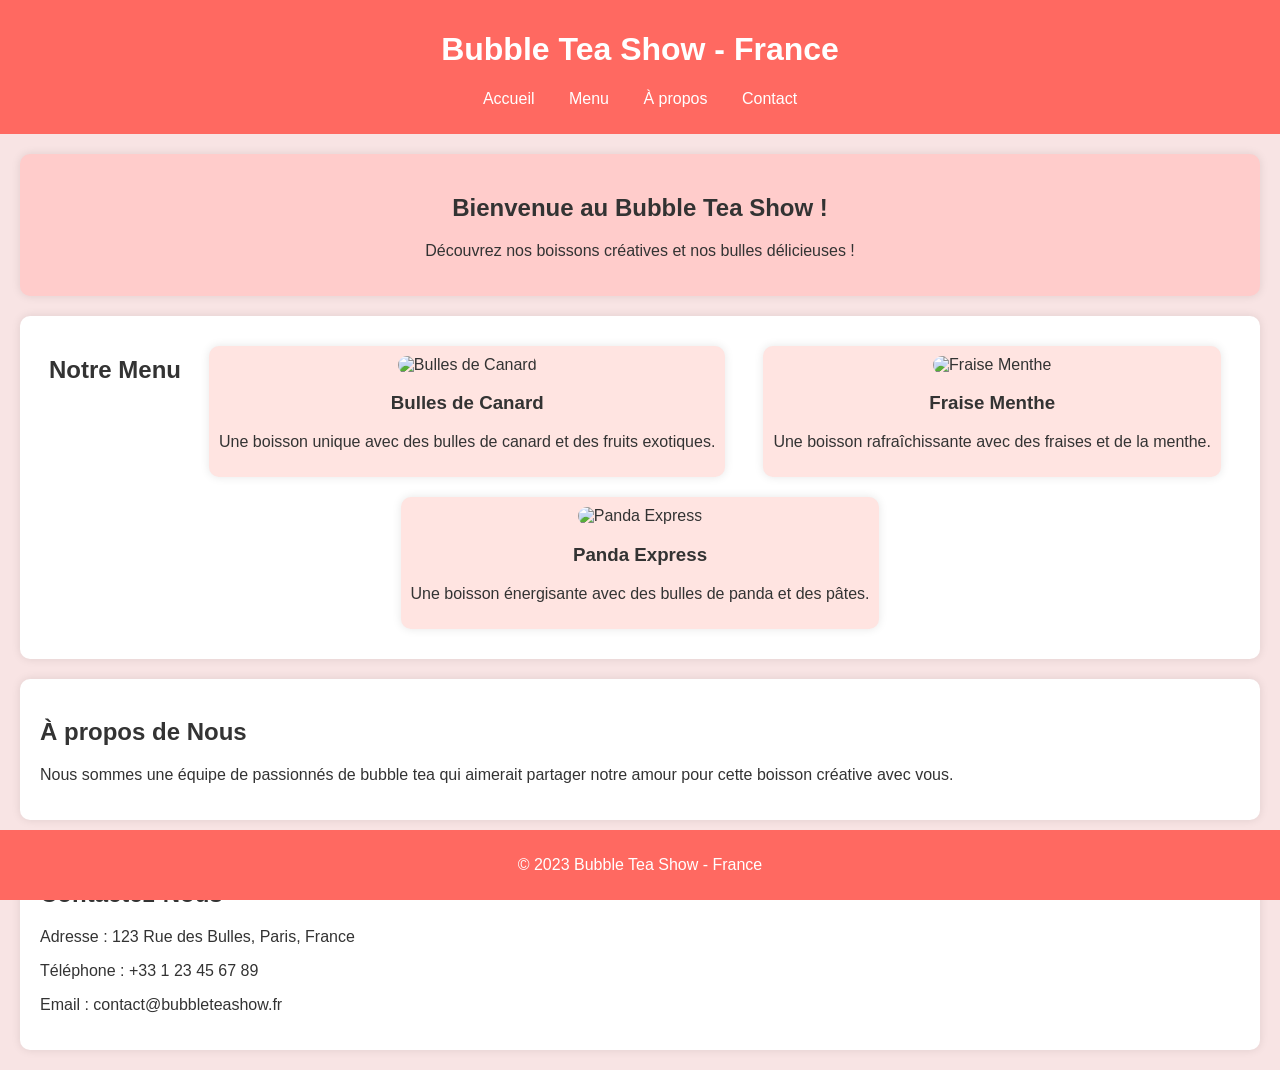
==== index.html @ 56312548 "Fix projects horizontal scrollbar (overflow-x:auto trap) #pj-mini and .dbody set only overflow-y:aut" ====
<!DOCTYPE html>
<html lang="fr">
<head>
    <meta charset="UTF-8">
    <meta name="viewport" content="width=device-width, initial-scale=1.0">
    <title>Bubble Tea Show - France</title>
    <link rel="stylesheet" href="styles.css">
</head>
<body>
    <header>
        <h1>Bubble Tea Show - France</h1>
        <nav>
            <ul>
                <li><a href="#home">Accueil</a></li>
                <li><a href="#menu">Menu</a></li>
                <li><a href="#about">À propos</a></li>
                <li><a href="#contact">Contact</a></li>
            </ul>
        </nav>
    </header>
    <section id="home">
        <h2>Bienvenue au Bubble Tea Show !</h2>
        <p>Découvrez nos boissons créatives et nos bulles délicieuses !</p>
    </section>
    <section id="menu">
        <h2>Notre Menu</h2>
        <div class="drink">
            <img src="images/drink1.jpg" alt="Bulles de Canard">
            <h3>Bulles de Canard</h3>
            <p>Une boisson unique avec des bulles de canard et des fruits exotiques.</p>
        </div>
        <div class="drink">
            <img src="images/drink2.jpg" alt="Fraise Menthe">
            <h3>Fraise Menthe</h3>
            <p>Une boisson rafraîchissante avec des fraises et de la menthe.</p>
        </div>
        <div class="drink">
            <img src="images/drink3.jpg" alt="Panda Express">
            <h3>Panda Express</h3>
            <p>Une boisson énergisante avec des bulles de panda et des pâtes.</p>
        </div>
    </section>
    <section id="about">
        <h2>À propos de Nous</h2>
        <p>Nous sommes une équipe de passionnés de bubble tea qui aimerait partager notre amour pour cette boisson créative avec vous.</p>
    </section>
    <section id="contact">
        <h2>Contactez-Nous</h2>
        <p>Adresse : 123 Rue des Bulles, Paris, France</p>
        <p>Téléphone : +33 1 23 45 67 89</p>
        <p>Email : contact@bubbleteashow.fr</p>
    </section>
    <footer>
        <p>&copy; 2023 Bubble Tea Show - France</p>
    </footer>
</body>
</html>
---- styles.css ----
body {
    font-family: Arial, sans-serif;
    background-color: #f8e4e4;
    margin: 0;
    padding: 0;
    color: #333;
}

header {
    background-color: #ff6961;
    color: white;
    padding: 10px 0;
    text-align: center;
}

nav ul {
    list-style-type: none;
    padding: 0;
}

nav ul li {
    display: inline;
    margin: 0 15px;
}

nav ul li a {
    color: white;
    text-decoration: none;
}

section {
    padding: 20px;
    margin: 20px;
    background-color: white;
    border-radius: 10px;
    box-shadow: 0 0 10px rgba(0, 0, 0, 0.1);
}

#home {
    background-color: #ffcccb;
    text-align: center;
}

#menu {
    display: flex;
    justify-content: space-around;
    flex-wrap: wrap;
}

.drink {
    text-align: center;
    margin: 10px;
    padding: 10px;
    background-color: #ffe4e1;
    border-radius: 10px;
    box-shadow: 0 0 10px rgba(0, 0, 0, 0.1);
}

.drink img {
    width: 200px;
    height: 200px;
    border-radius: 10px;
}

footer {
    text-align: center;
    background-color: #ff6961;
    color: white;
    padding: 10px 0;
    position: fixed;
    width: 100%;
    bottom: 0;
}
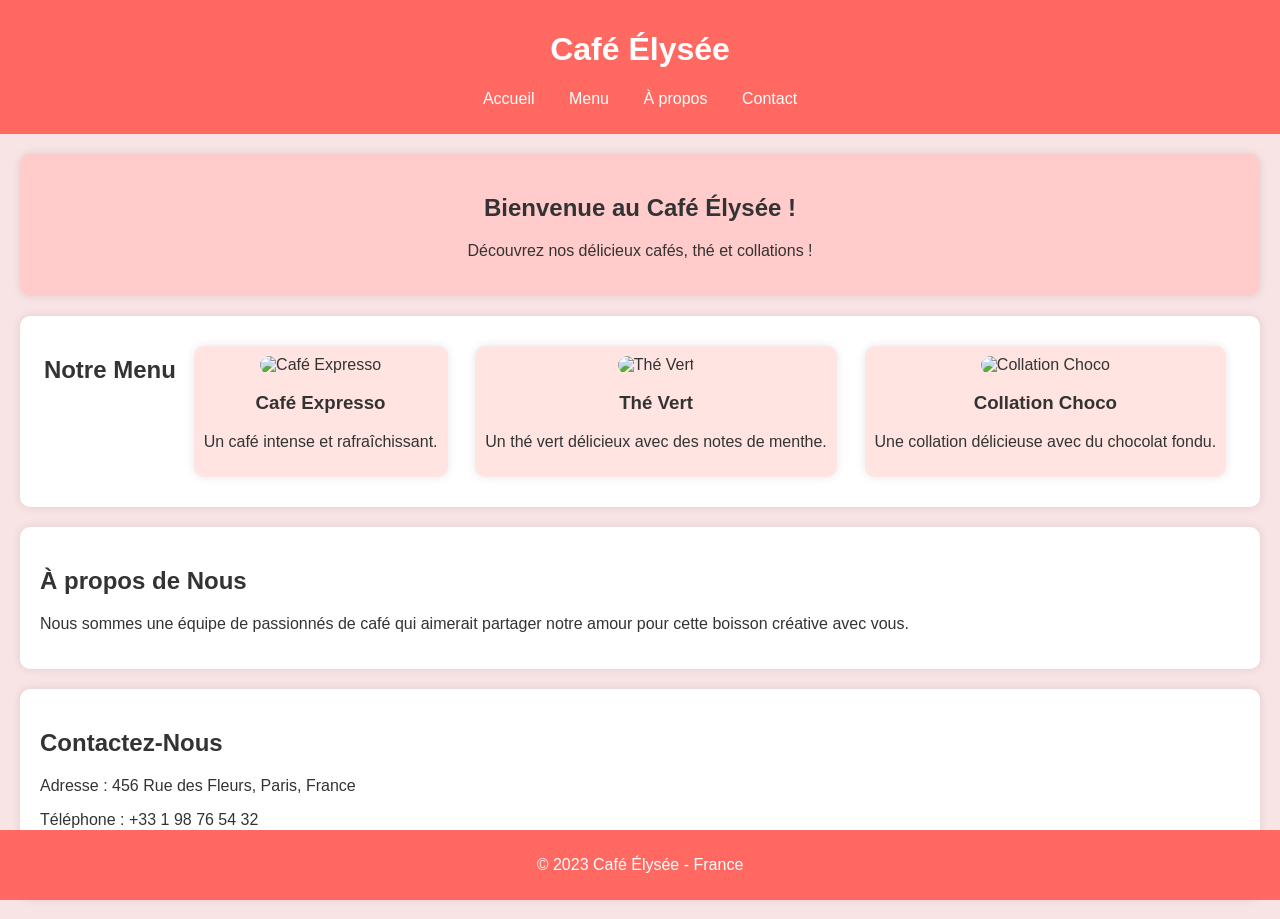
==== commit a13615af: "MLX auto-snapshot" ====
--- a/index.html
+++ b/index.html
@@ -3,12 +3,12 @@
 <head>
     <meta charset="UTF-8">
     <meta name="viewport" content="width=device-width, initial-scale=1.0">
-    <title>Bubble Tea Show - France</title>
+    <title>Café Élysée - France</title>
     <link rel="stylesheet" href="styles.css">
 </head>
 <body>
     <header>
-        <h1>Bubble Tea Show - France</h1>
+        <h1>Café Élysée</h1>
         <nav>
             <ul>
                 <li><a href="#home">Accueil</a></li>
@@ -19,39 +19,39 @@
         </nav>
     </header>
     <section id="home">
-        <h2>Bienvenue au Bubble Tea Show !</h2>
-        <p>Découvrez nos boissons créatives et nos bulles délicieuses !</p>
+        <h2>Bienvenue au Café Élysée !</h2>
+        <p>Découvrez nos délicieux cafés, thé et collations !</p>
     </section>
     <section id="menu">
         <h2>Notre Menu</h2>
         <div class="drink">
-            <img src="images/drink1.jpg" alt="Bulles de Canard">
-            <h3>Bulles de Canard</h3>
-            <p>Une boisson unique avec des bulles de canard et des fruits exotiques.</p>
+            <img src="images/coffee1.jpg" alt="Café Expresso">
+            <h3>Café Expresso</h3>
+            <p>Un café intense et rafraîchissant.</p>
         </div>
         <div class="drink">
-            <img src="images/drink2.jpg" alt="Fraise Menthe">
-            <h3>Fraise Menthe</h3>
-            <p>Une boisson rafraîchissante avec des fraises et de la menthe.</p>
+            <img src="images/coffee2.jpg" alt="Thé Vert">
+            <h3>Thé Vert</h3>
+            <p>Un thé vert délicieux avec des notes de menthe.</p>
         </div>
         <div class="drink">
-            <img src="images/drink3.jpg" alt="Panda Express">
-            <h3>Panda Express</h3>
-            <p>Une boisson énergisante avec des bulles de panda et des pâtes.</p>
+            <img src="images/coffee3.jpg" alt="Collation Choco">
+            <h3>Collation Choco</h3>
+            <p>Une collation délicieuse avec du chocolat fondu.</p>
         </div>
     </section>
     <section id="about">
         <h2>À propos de Nous</h2>
-        <p>Nous sommes une équipe de passionnés de bubble tea qui aimerait partager notre amour pour cette boisson créative avec vous.</p>
+        <p>Nous sommes une équipe de passionnés de café qui aimerait partager notre amour pour cette boisson créative avec vous.</p>
     </section>
     <section id="contact">
         <h2>Contactez-Nous</h2>
-        <p>Adresse : 123 Rue des Bulles, Paris, France</p>
-        <p>Téléphone : +33 1 23 45 67 89</p>
-        <p>Email : contact@bubbleteashow.fr</p>
+        <p>Adresse : 456 Rue des Fleurs, Paris, France</p>
+        <p>Téléphone : +33 1 98 76 54 32</p>
+        <p>Email : contact@cafeelysee.fr</p>
     </section>
     <footer>
-        <p>&copy; 2023 Bubble Tea Show - France</p>
+        <p>&copy; 2023 Café Élysée - France</p>
     </footer>
 </body>
 </html>
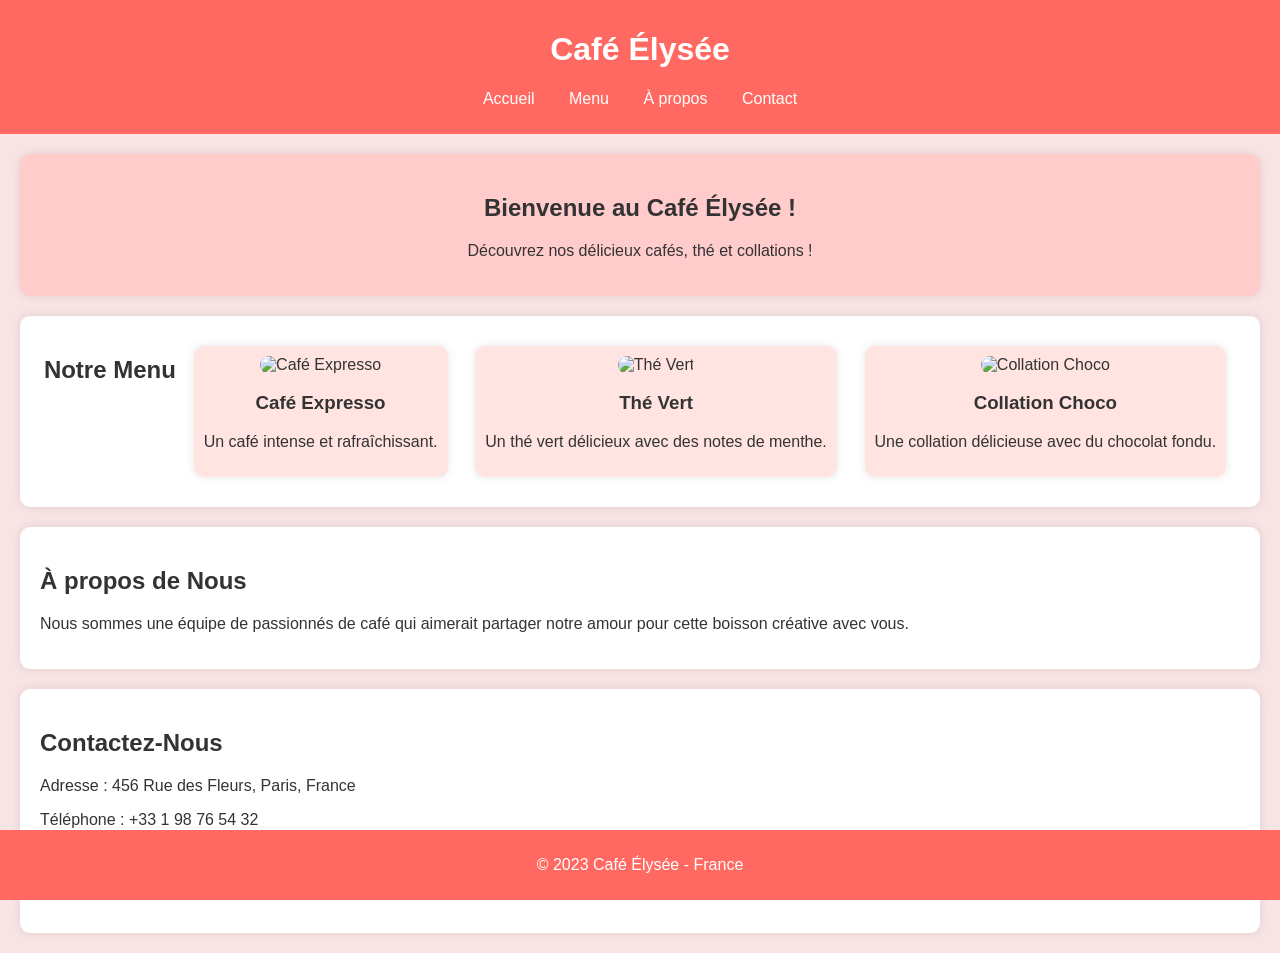
==== commit a652bb8c: "MLX auto-snapshot" ====
--- a/index.html
+++ b/index.html
@@ -3,6 +3,7 @@
 <head>
     <meta charset="UTF-8">
     <meta name="viewport" content="width=device-width, initial-scale=1.0">
+    <meta name="description" content="Découvrez nos délicieux cafés, thé et collations au Café Élysée à Paris.">
     <title>Café Élysée - France</title>
     <link rel="stylesheet" href="styles.css">
 </head>
@@ -49,6 +50,11 @@
         <p>Adresse : 456 Rue des Fleurs, Paris, France</p>
         <p>Téléphone : +33 1 98 76 54 32</p>
         <p>Email : contact@cafeelysee.fr</p>
+        <p>Suivez-nous sur les réseaux sociaux :
+            <a href="https://facebook.com/cafeelysee" target="_blank">Facebook</a> |
+            <a href="https://instagram.com/cafeelysee" target="_blank">Instagram</a> |
+            <a href="https://twitter.com/cafeelysee" target="_blank">Twitter</a>
+        </p>
     </section>
     <footer>
         <p>&copy; 2023 Café Élysée - France</p>
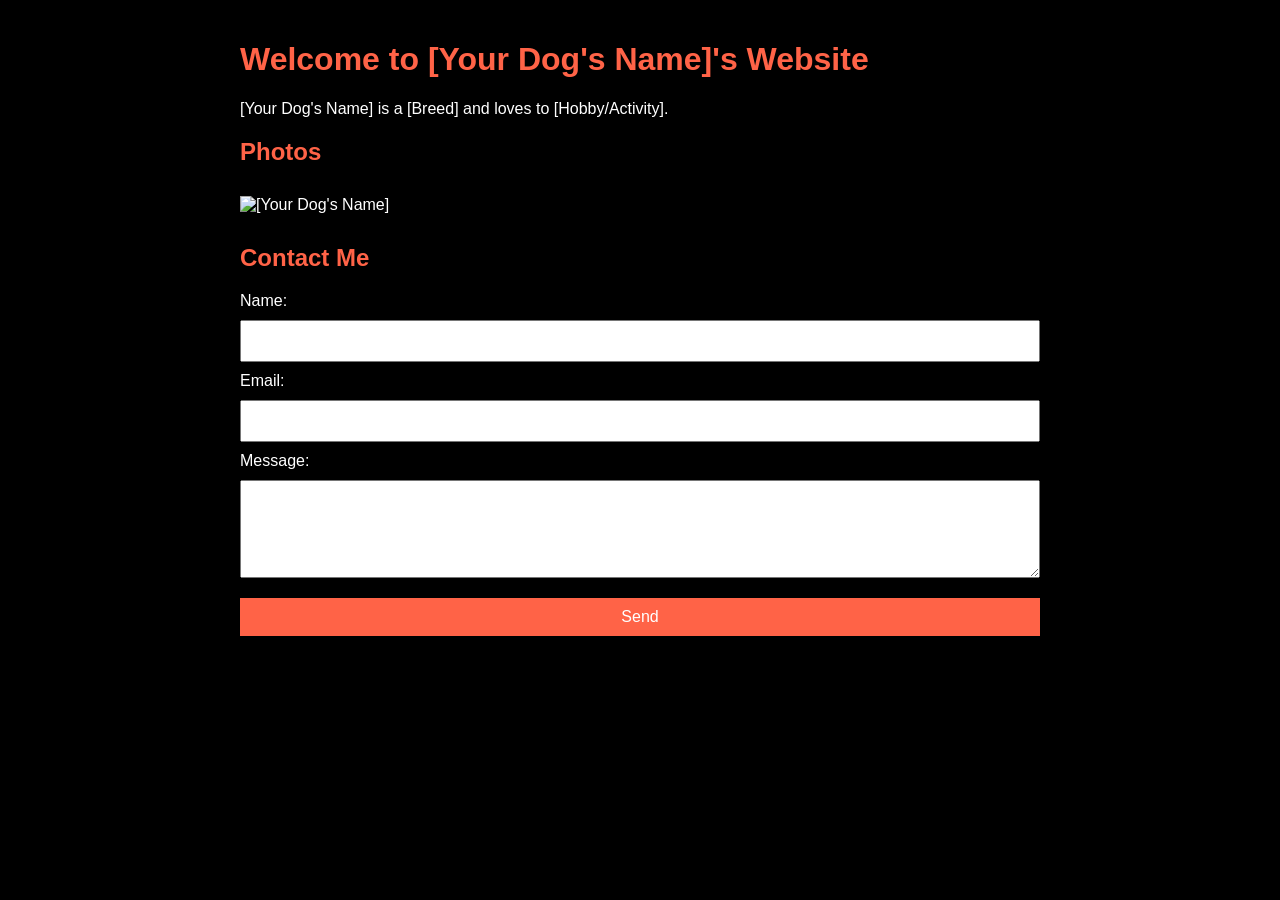
==== commit 9e0f9147: "Add basic structure for dog website" ====
--- a/index.html
+++ b/index.html
@@ -1,63 +1,70 @@
 <!DOCTYPE html>
-<html lang="fr">
+<html lang="en">
 <head>
     <meta charset="UTF-8">
     <meta name="viewport" content="width=device-width, initial-scale=1.0">
-    <meta name="description" content="Découvrez nos délicieux cafés, thé et collations au Café Élysée à Paris.">
-    <title>Café Élysée - France</title>
-    <link rel="stylesheet" href="styles.css">
+    <title>My Dog's Website</title>
+    <style>
+        body {
+            font-family: Arial, sans-serif;
+            background-color: #000;
+            color: #fff;
+            margin: 0;
+            padding: 0;
+            display: flex;
+            flex-direction: column;
+            align-items: center;
+        }
+        .container {
+            width: 80%;
+            max-width: 800px;
+            margin: 20px 0;
+        }
+        h1, h2 {
+            color: #ff6347;
+        }
+        .photo {
+            width: 100%;
+            height: auto;
+            margin: 10px 0;
+        }
+        form {
+            display: flex;
+            flex-direction: column;
+            width: 100%;
+        }
+        input, textarea, button {
+            margin: 10px 0;
+            padding: 10px;
+            font-size: 16px;
+        }
+        button {
+            background-color: #ff6347;
+            color: #fff;
+            border: none;
+            cursor: pointer;
+        }
+        button:hover {
+            background-color: #ff4500;
+        }
+    </style>
 </head>
 <body>
-    <header>
-        <h1>Café Élysée</h1>
-        <nav>
-            <ul>
-                <li><a href="#home">Accueil</a></li>
-                <li><a href="#menu">Menu</a></li>
-                <li><a href="#about">À propos</a></li>
-                <li><a href="#contact">Contact</a></li>
-            </ul>
-        </nav>
-    </header>
-    <section id="home">
-        <h2>Bienvenue au Café Élysée !</h2>
-        <p>Découvrez nos délicieux cafés, thé et collations !</p>
-    </section>
-    <section id="menu">
-        <h2>Notre Menu</h2>
-        <div class="drink">
-            <img src="images/coffee1.jpg" alt="Café Expresso">
-            <h3>Café Expresso</h3>
-            <p>Un café intense et rafraîchissant.</p>
-        </div>
-        <div class="drink">
-            <img src="images/coffee2.jpg" alt="Thé Vert">
-            <h3>Thé Vert</h3>
-            <p>Un thé vert délicieux avec des notes de menthe.</p>
-        </div>
-        <div class="drink">
-            <img src="images/coffee3.jpg" alt="Collation Choco">
-            <h3>Collation Choco</h3>
-            <p>Une collation délicieuse avec du chocolat fondu.</p>
-        </div>
-    </section>
-    <section id="about">
-        <h2>À propos de Nous</h2>
-        <p>Nous sommes une équipe de passionnés de café qui aimerait partager notre amour pour cette boisson créative avec vous.</p>
-    </section>
-    <section id="contact">
-        <h2>Contactez-Nous</h2>
-        <p>Adresse : 456 Rue des Fleurs, Paris, France</p>
-        <p>Téléphone : +33 1 98 76 54 32</p>
-        <p>Email : contact@cafeelysee.fr</p>
-        <p>Suivez-nous sur les réseaux sociaux :
-            <a href="https://facebook.com/cafeelysee" target="_blank">Facebook</a> |
-            <a href="https://instagram.com/cafeelysee" target="_blank">Instagram</a> |
-            <a href="https://twitter.com/cafeelysee" target="_blank">Twitter</a>
-        </p>
-    </section>
-    <footer>
-        <p>&copy; 2023 Café Élysée - France</p>
-    </footer>
+    <div class="container">
+        <h1>Welcome to [Your Dog's Name]'s Website</h1>
+        <p>[Your Dog's Name] is a [Breed] and loves to [Hobby/Activity].</p>
+        <h2>Photos</h2>
+        <img src="dog-photo.jpg" alt="[Your Dog's Name]" class="photo">
+        <h2>Contact Me</h2>
+        <form action="#">
+            <label for="name">Name:</label>
+            <input type="text" id="name" name="name" required>
+            <label for="email">Email:</label>
+            <input type="email" id="email" name="email" required>
+            <label for="message">Message:</label>
+            <textarea id="message" name="message" rows="4" required></textarea>
+            <button type="submit">Send</button>
+        </form>
+    </div>
 </body>
-</html>
+</html>
